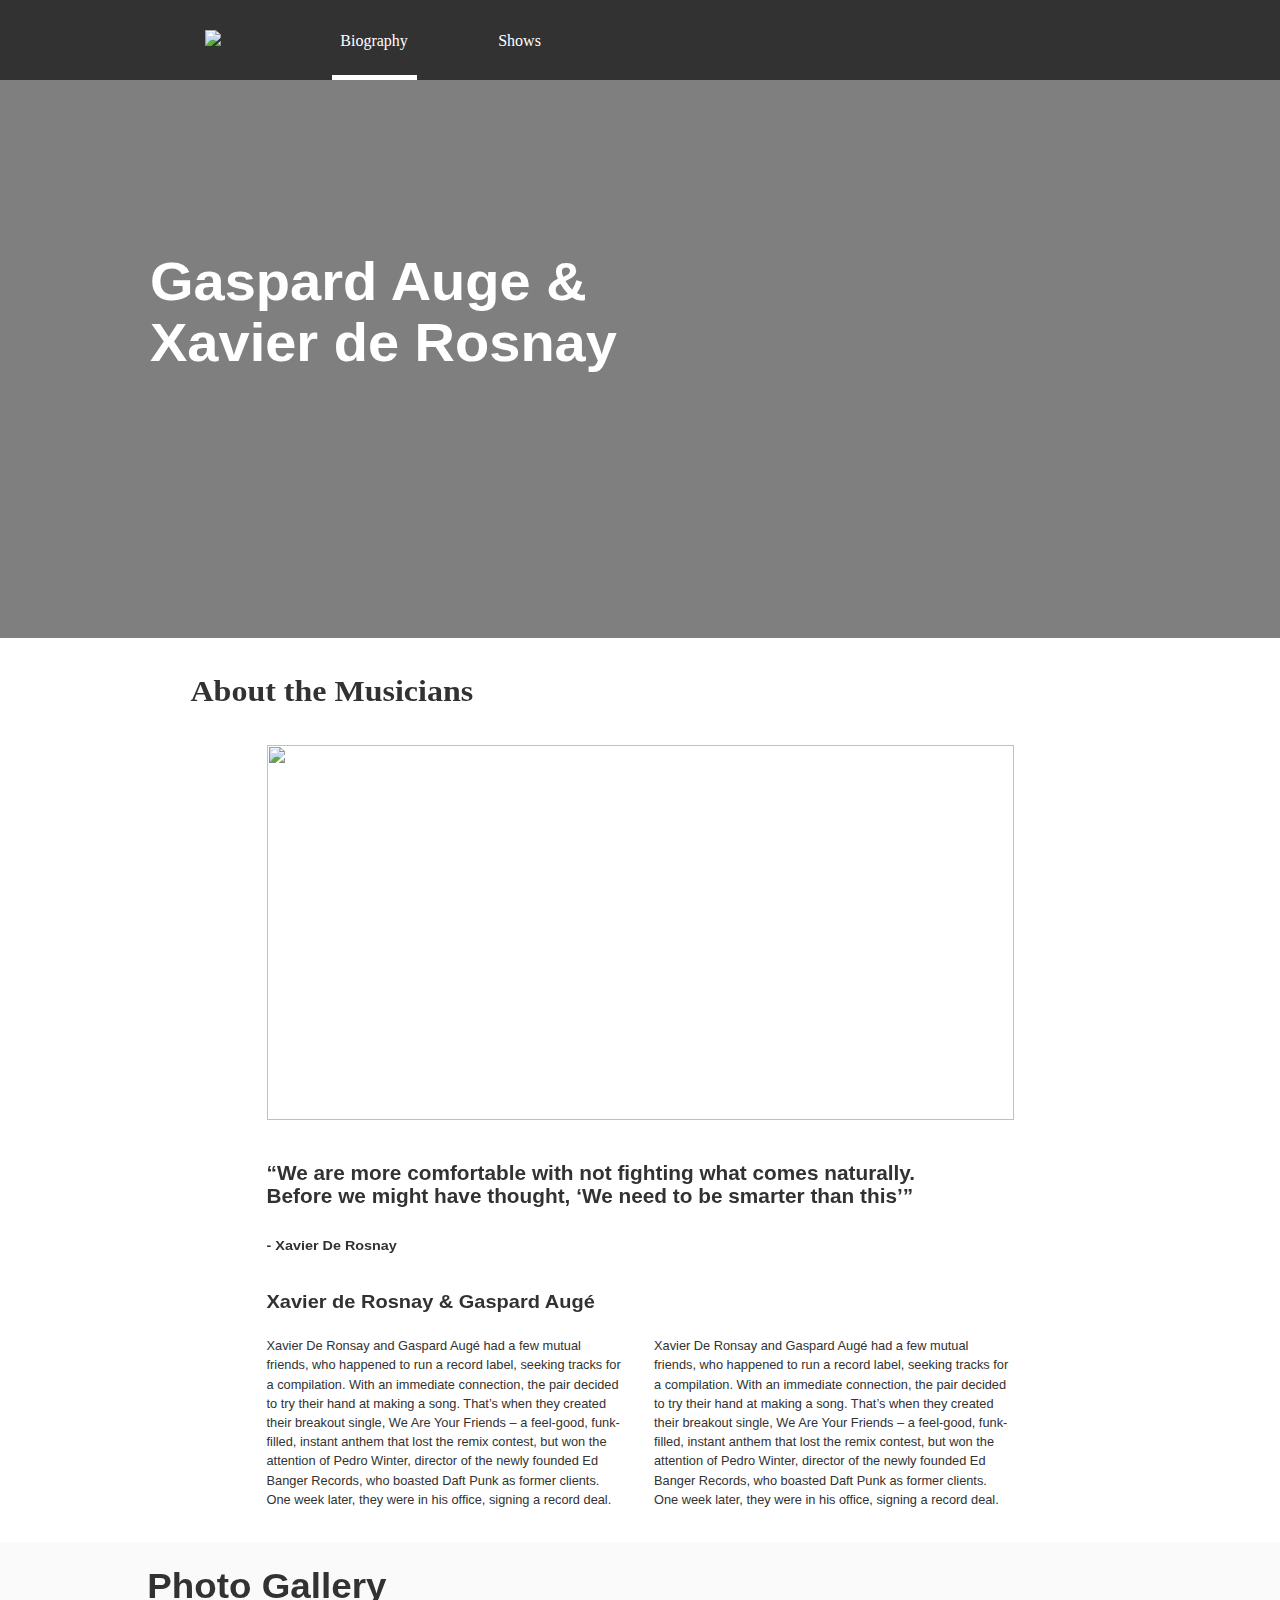
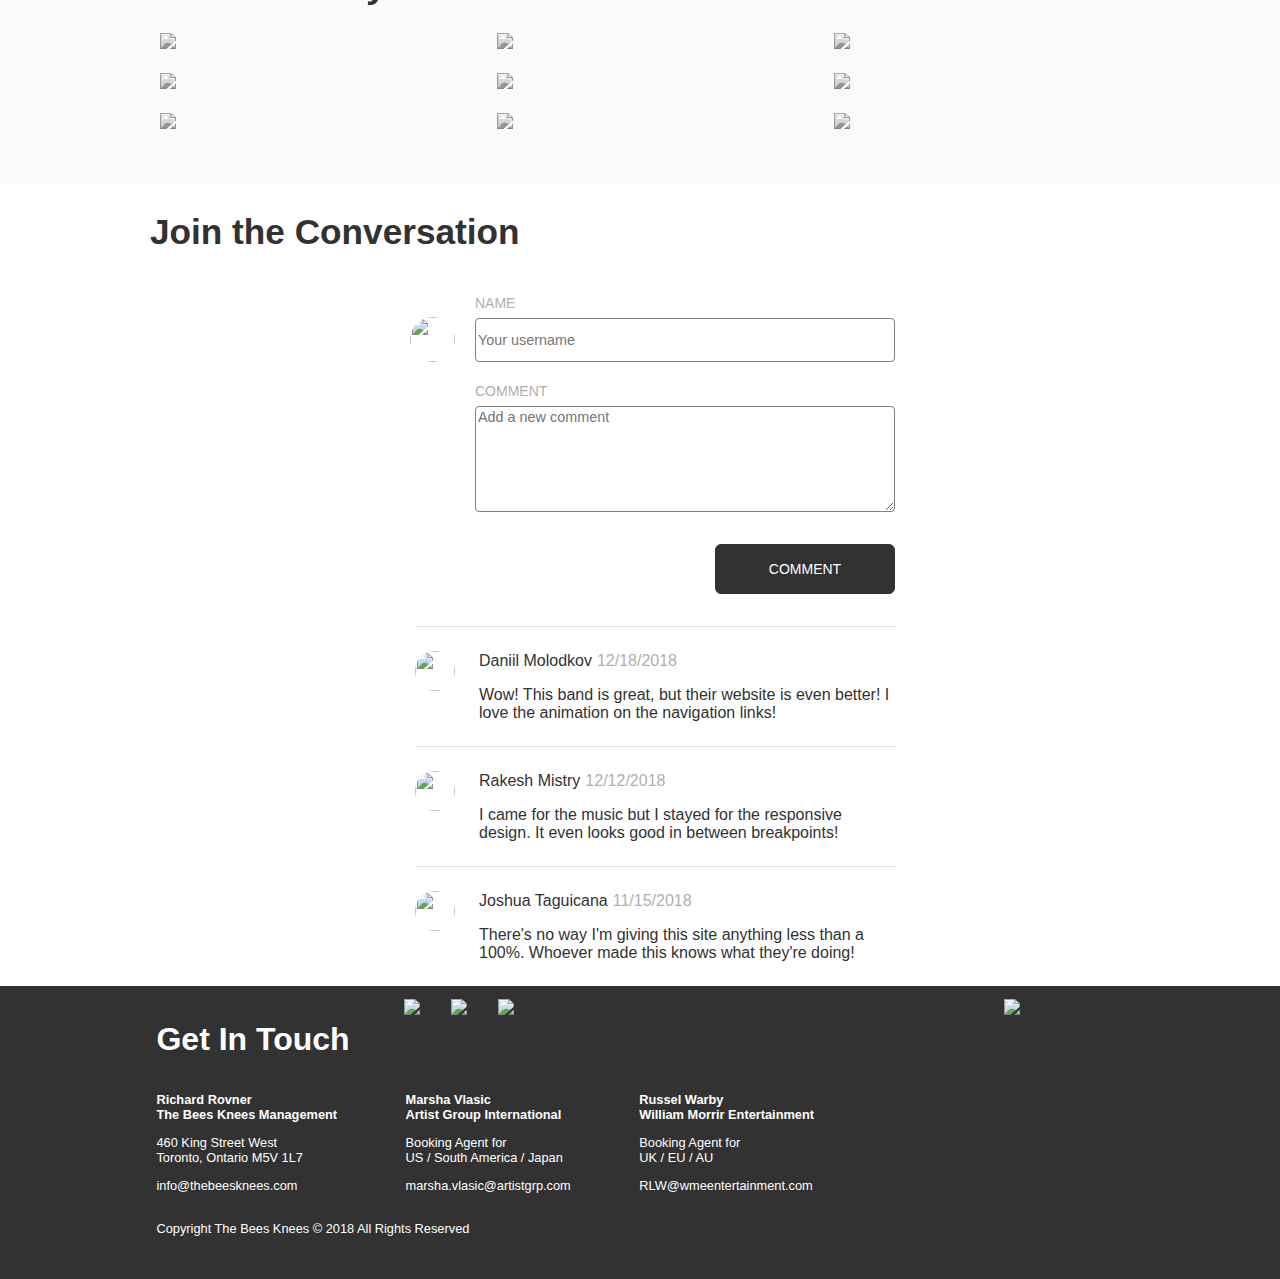
==== sprint-3/index.html @ 8bb8ec4f "axios set up and api key registered" ====
<!DOCTYPE html>
<html lang="en">
<head>
    <meta charset="UTF-8">
    <meta name="viewport" content="width=device-width, initial-scale=1.0">
    <meta http-equiv="X-UA-Compatible" content="ie=edge">
    <link rel="stylesheet" type="text/css" href="./scss/main.css">
    <title>BandSite | Biography</title>
</head>
<body>
    <header class="header">
        <a class="header__logo" href="./index.html"><img src="./assets/logo/logo-bandsite.svg"></a>
        <nav class="header__nav">
            <a class="header__nav--link header__nav--link--active" href="">Biography</a>
            <a class="header__nav--link" href="./pages/shows.html">Shows</a>
        </nav>
    </header>
    <section class="hero">
        <div class="hero__overlay"></div>
        <h2 class="hero__members">Gaspard Auge & <br> Xavier de Rosnay</h2>
    </section>
    <section class="about">
        <div class=about__square>
            <h2 class="about__square--title">About the Musicians</h2>
            <img class="about__square--image" src="assets/images/biopic.jpg">
            <div class="about__square--quote">
                <h3 class="about__square--quote--blurb">“We are more comfortable with not fighting what comes naturally.
                    Before we might have thought, ‘We need to be smarter than this’”</h3>
                <p class="about__square--quote--quoter">- Xavier De Rosnay</p>
            </div>
            <div class="about__square--bio">
                <h3 class="about__square--bio--title">Xavier de Rosnay & Gaspard Augé</h3>
                <div class="about__square--bio--textcontainer">
                    <p class="about__square--bio--textcontainer--text about__square--bio--textcontainer--text--1">Xavier De Ronsay and Gaspard Augé had a few mutual friends,
                        who happened to run a record label, seeking tracks for a
                        compilation. With an immediate connection, the pair decided to
                        try their hand at making a song. That’s when they created their
                        breakout single, We Are Your Friends – a feel-good, funk-filled,
                        instant anthem that lost the remix contest, but won the attention
                        of Pedro Winter, director of the newly founded Ed Banger
                        Records, who boasted Daft Punk as former clients. One week
                        later, they were in his office, signing a record deal.</p>
                    <p class="about__square--bio--textcontainer--text about__square--bio--textcontainer--text--2">Xavier De Ronsay and Gaspard Augé had a few mutual friends,
                        who happened to run a record label, seeking tracks for a
                        compilation. With an immediate connection, the pair decided to
                        try their hand at making a song. That’s when they created their
                        breakout single, We Are Your Friends – a feel-good, funk-filled,
                        instant anthem that lost the remix contest, but won the attention
                        of Pedro Winter, director of the newly founded Ed Banger
                        Records, who boasted Daft Punk as former clients. One week
                        later, they were in his office, signing a record deal.</p>
                </div>
            </div>
        </div>
    </section>
    <section class="gallery">
        <h1 class="gallery__title">Photo Gallery</h1>
        <div class="gallery__imageContainer">
            <img class="gallery__imageContainer--image" src="assets/images/Photo-gallery-1.jpg">
            <img class="gallery__imageContainer--image" src="assets/images/photo-gallery-2.jpg">
            <img class="gallery__imageContainer--image" src="assets/images/photo-gallery-3.jpg">
            <img class="gallery__imageContainer--image" src="assets/images/photo-gallery-4.jpg">
            <img class="gallery__imageContainer--image" src="assets/images/photo-gallery-5.jpg">
            <img class="gallery__imageContainer--image" src="assets/images/photo-gallery-6.jpg">
            <img class="gallery__imageContainer--image" src="assets/images/photo-gallery-7.jpg">
            <img class="gallery__imageContainer--image" src="assets/images/photo-gallery-8.jpg">
            <img class="gallery__imageContainer--image" src="assets/images/photo-gallery-9.jpg">
        </div>
    </section>
    <section class="comments">
        <h2 class="comments__title">Join the Conversation</h2>
        <div class="comments__inputs">
            <form class = "comments__form" id="comments__form">
                <p class= "comments__username--title">Name</p>
                <img class= "comments__picture" src="./assets/images/profile.jpg">
                <input class = "comments__username" type="text" placeholder = "Your username" name="user_name">
                <p class= "comments__text--title">Comment</p>
                <textarea class = "comments__text" placeholder = "Add a new comment" name="user_comment"></textarea>
                <button class = "comments__button" type="submit">Comment</button>
            </form>
        </div>
        <!-- <div class = "comments__outputs">
            <div class="comments__card">
                <img class="comments__outpicture" src="./assets/images/comment1.jpeg">
                <div class="comments__namedate">
                    <p class="comments__outusername">Daniil Molodkov</p>
                    <p class="comments__outdate">12/18/2018</p>
                </div>
                <p class="comments__outtext">Wow! This band is great, but their website is even better! I love the animation on the navigation links!</p>
            </div>
            <div class="comments__card">
                <img class="comments__outpicture" src="./assets/images/comment2.jpeg">
                <div class="comments__namedate">
                    <p class="comments__outusername">Rakesh Mistry</p>
                    <p class="comments__outdate">12/12/2018</p>
                </div>
                <p class="comments__outtext">I came for the music but I stayed for the responsive design. It even looks good in between breakpoints!</p>
            </div>
            <div class="comments__card">
                <img class="comments__outpicture" src="./assets/images/comment3.jpeg">
                <div class="comments__namedate">
                    <p class="comments__outusername">Joshua Taguicana</p>
                    <p class="comments__outdate">11/15/2018</p>
                </div>
                <p class="comments__outtext">There's no way I'm giving this site anything less than a 100%. Whoever made this knows what they're doing!</p>
            </div>
        </div> -->
    </section>
    <footer class="footer">
        <div class="footer__square">
            <div class="footer__square--top">
                <h1 class="footer__square--top--title">Get In Touch</h1>
                <div class="footer__square--top--iconcontainer">
                    <img class="footer__square--top--iconcontainer--icon" src="assets/icons/svg/icon-instagram.svg">
                    <img class="footer__square--top--iconcontainer--icon" src="assets/icons/svg/icon-facebook.svg">
                    <img class="footer__square--top--iconcontainer--icon" src="assets/icons/svg/icon-twitter.svg">
                </div>
                <img class="footer__square--top--logo" src="assets/logo/logo-bandsite.svg">
            </div>
            <div class="footer__square--contacts">
                <div class="footer__square--contacts--card">
                    <p class="footer__square--contacts--card--name">
                        Richard Rovner<br>
                        The Bees Knees Management
                    </p>
                    <p class="footer__square--contacts--card--address"> 
                        460 King Street West<br>
                        Toronto, Ontario M5V 1L7
                    </p>
                    <a class = "deepdive" href="mailto:info@thebeesknees.com">
                        <p class="footer__square--contacts--card--email">
                            info@thebeesknees.com
                        </p>
                    </a>
                </div>
                <div class="footer__square--contacts--card">
                    <p class="footer__square--contacts--card--name">
                        Marsha Vlasic<br>
                        Artist Group International
                    <p class="footer__square--contacts--card--address"> 
                        Booking Agent for<br>
                        US / South America / Japan
                    </p>
                    <a class = "deepdive" href="mailto:marsha.vlasic@artistgrp.com">
                        <p class="footer__square--contacts--card--email">
                        marsha.vlasic@artistgrp.com
                        </p>
                    </a>
                    </p>
                </div>
                <div class="footer__square__contacts__card">
                    <p class="footer__square--contacts--card--name">
                        Russel Warby<br>
                        William Morrir Entertainment
                    </p>
                    <p class="footer__square--contacts--card--address"> 
                        Booking Agent for<br>
                        UK / EU / AU
                    </p>
                    <a class = "deepdive" href="mailto:RLW@wmeentertainment.com">
                        <p class="footer__square--contacts--card--email">
                        RLW@wmeentertainment.com
                        </p>
                    </a>
                </div>
            </div>
            <p class="footer__square--copyright">Copyright The Bees Knees © 2018 All Rights Reserved</p>
        </div>
    </footer>
</body>
<script src="https://unpkg.com/axios/dist/axios.min.js"></script>
<script src="./js/main.js"> </script>
</html>
---- sprint-3/scss/main.css ----
@use 'fonts';
* {
  font-family: Avenir-Regular, sans-serif;
}

body {
  margin: 0;
  padding: 0;
  height: 100%;
  color: #323232;
}

.header {
  background-color: #323232;
  display: -webkit-box;
  display: -ms-flexbox;
  display: flex;
  -webkit-box-orient: vertical;
  -webkit-box-direction: normal;
      -ms-flex-direction: column;
          flex-direction: column;
  -webkit-box-pack: justify;
      -ms-flex-pack: justify;
          justify-content: space-between;
  -webkit-box-align: center;
      -ms-flex-align: center;
          align-items: center;
  width: 100%;
  height: 80px;
  padding: 0;
  margin: 0;
}

@media only screen and (min-width: 768px) {
  .header {
    -webkit-box-orient: horizontal;
    -webkit-box-direction: normal;
        -ms-flex-direction: row;
            flex-direction: row;
    -webkit-box-align: end;
        -ms-flex-align: end;
            align-items: flex-end;
  }
}

.header__logo {
  width: 10rem;
  text-align: center;
  padding-top: 1rem;
}

@media only screen and (min-width: 768px) {
  .header__logo {
    display: inline-block;
    padding-top: 0rem;
    -ms-flex-item-align: center;
        -ms-grid-row-align: center;
        align-self: center;
    margin-left: 24px;
  }
}

@media only screen and (min-width: 1200px) {
  .header__logo {
    margin-left: 150px;
  }
}

.header__nav {
  display: -webkit-box;
  display: -ms-flexbox;
  display: flex;
  width: 100%;
  -ms-flex-pack: distribute;
      justify-content: space-around;
  padding: 0;
  margin: 0;
}

@media only screen and (min-width: 768px) {
  .header__nav {
    display: inline-block;
  }
}

.header__nav--link {
  color: white;
  width: 50%;
  text-decoration: none;
  text-align: center;
  padding-bottom: .7rem;
  margin: 0;
  font-family: Avenir-Light;
}

@media only screen and (min-width: 768px) {
  .header__nav--link {
    width: 85px;
    height: 43px;
    padding-bottom: 0;
    display: inline-block;
    margin-left: 45px;
  }
}

@media only screen and (min-width: 1200px) {
  .header__nav--link {
    margin-left: 56px;
  }
}

.header__nav--link--active {
  border-bottom: white solid 4px;
}

@media only screen and (min-width: 1200px) {
  .header__nav--link--active {
    border-bottom: white solid 5px;
  }
}

@-webkit-keyframes flash {
  0% {
    color: #FAFAFA;
  }
  20% {
    color: #03b2e7;
  }
  40% {
    color: rgba(181, 155, 192, 0.788);
  }
  60% {
    color: #f2ff43;
  }
  80% {
    color: #fa800e;
  }
  100% {
    color: #FAFAFA;
  }
}

@keyframes flash {
  0% {
    color: #FAFAFA;
  }
  20% {
    color: #03b2e7;
  }
  40% {
    color: rgba(181, 155, 192, 0.788);
  }
  60% {
    color: #f2ff43;
  }
  80% {
    color: #fa800e;
  }
  100% {
    color: #FAFAFA;
  }
}

@-webkit-keyframes flash_border {
  0% {
    border-color: #FAFAFA;
  }
  20% {
    border-color: #03b2e7;
  }
  40% {
    border-color: rgba(181, 155, 192, 0.788);
  }
  60% {
    border-color: #f2ff43;
  }
  80% {
    border-color: #fa800e;
  }
  100% {
    border-color: #FAFAFA;
  }
}

@keyframes flash_border {
  0% {
    border-color: #FAFAFA;
  }
  20% {
    border-color: #03b2e7;
  }
  40% {
    border-color: rgba(181, 155, 192, 0.788);
  }
  60% {
    border-color: #f2ff43;
  }
  80% {
    border-color: #fa800e;
  }
  100% {
    border-color: #FAFAFA;
  }
}

.header__nav--link:hover {
  -webkit-animation: flash 4s linear infinite, flash_border 4s linear infinite;
          animation: flash 4s linear infinite, flash_border 4s linear infinite;
}

.hero {
  width: 100%;
  height: 183px;
  margin: 0;
  position: relative;
  background: url("../assets/images/hero.jpg");
  background-position: center;
  background-repeat: no-repeat;
  background-size: cover;
}

@media only screen and (min-width: 768px) {
  .hero {
    height: 400px;
  }
}

@media only screen and (min-width: 1200px) {
  .hero {
    height: 558px;
  }
}

.hero__overlay {
  width: 100%;
  height: 100%;
  position: absolute;
  top: 0;
  z-index: 1;
  background-color: black;
  opacity: 0.5;
}

.hero__members {
  margin: 0;
  position: absolute;
  top: 30%;
  z-index: 1;
  left: 16px;
  color: white;
  -webkit-transform: scale(1, 0.95);
          transform: scale(1, 0.95);
  font-weight: bold;
}

@media only screen and (min-width: 768px) {
  .hero__members {
    width: 70%;
    font-size: 3.5rem;
    left: 24px;
  }
}

@media only screen and (min-width: 1200px) {
  .hero__members {
    top: 30%;
    left: 150px;
  }
}

.about {
  display: -webkit-box;
  display: -ms-flexbox;
  display: flex;
  -webkit-box-orient: vertical;
  -webkit-box-direction: normal;
      -ms-flex-direction: column;
          flex-direction: column;
  -webkit-box-align: center;
      -ms-flex-align: center;
          align-items: center;
}

.about__square {
  width: 92%;
  display: -webkit-box;
  display: -ms-flexbox;
  display: flex;
  -webkit-box-orient: vertical;
  -webkit-box-direction: normal;
      -ms-flex-direction: column;
          flex-direction: column;
  margin-bottom: 20px;
}

@media only screen and (min-width: 768px) {
  .about__square {
    width: 94%;
  }
}

@media only screen and (min-width: 1200px) {
  .about__square {
    width: 747px;
  }
}

.about__square--title {
  margin-top: 1rem;
  -webkit-transform: scale(1, 0.95);
          transform: scale(1, 0.95);
  font-family: "Avenir-Heavy";
}

@media only screen and (min-width: 768px) {
  .about__square--title {
    font-size: 2rem;
    margin-top: 20px;
    margin-bottom: 20px;
  }
}

@media only screen and (min-width: 1200px) {
  .about__square--title {
    margin-left: -76px;
    margin-top: 35px;
    margin-bottom: 35px;
  }
}

.about__square--image {
  width: 100%;
  height: 10rem;
  -o-object-fit: cover;
     object-fit: cover;
}

@media only screen and (min-width: 768px) {
  .about__square--image {
    height: 362px;
  }
}

@media only screen and (min-width: 1200px) {
  .about__square--image {
    height: 375px;
  }
}

.about__square--quote {
  font-size: .9rem;
  width: 95%;
  -webkit-transform: scale(1, 0.95);
          transform: scale(1, 0.95);
  font-weight: bold;
}

@media only screen and (min-width: 768px) {
  .about__square--quote--blurb {
    font-size: 1.3rem;
  }
}

@media only screen and (min-width: 1200px) {
  .about__square--quote--blurb {
    margin-top: 40px;
    margin-bottom: 32px;
  }
}

.about__square--bio--title {
  font-size: 1rem;
  -webkit-transform: scale(1, 0.95);
          transform: scale(1, 0.95);
}

@media only screen and (min-width: 768px) {
  .about__square--bio--title {
    font-size: 1.5rem;
    margin-bottom: 10px;
  }
}

@media only screen and (min-width: 1200px) {
  .about__square--bio--title {
    font-size: 1.25rem;
  }
}

@media only screen and (min-width: 768px) {
  .about__square--bio--textcontainer {
    display: -webkit-box;
    display: -ms-flexbox;
    display: flex;
  }
}

@media only screen and (min-width: 1200px) {
  .about__square--bio--textcontainer {
    -webkit-box-pack: justify;
        -ms-flex-pack: justify;
            justify-content: space-between;
  }
}

.about__square--bio--textcontainer--text {
  font-size: .8rem;
  line-height: 1.5;
  font-weight: lighter;
}

@media only screen and (min-width: 768px) {
  .about__square--bio--textcontainer--text {
    width: 340px;
    font-size: .9rem;
  }
}

@media only screen and (min-width: 1200px) {
  .about__square--bio--textcontainer--text {
    width: 400px;
    font-size: .8rem;
  }
}

@media only screen and (min-width: 768px) {
  .about__square--bio--textcontainer--text--2 {
    margin-left: 28px;
  }
}

.gallery {
  background-color: #FAFAFA;
  display: -webkit-box;
  display: -ms-flexbox;
  display: flex;
  -webkit-box-orient: vertical;
  -webkit-box-direction: normal;
      -ms-flex-direction: column;
          flex-direction: column;
  -webkit-box-pack: space-evenly;
      -ms-flex-pack: space-evenly;
          justify-content: space-evenly;
  -webkit-box-align: center;
      -ms-flex-align: center;
          align-items: center;
  padding-bottom: 30px;
}

.gallery__title {
  -ms-flex-item-align: start;
      align-self: flex-start;
  margin-left: 1rem;
  font-weight: bold;
  -webkit-transform: scale(1, 0.95);
          transform: scale(1, 0.95);
}

@media only screen and (min-width: 768px) {
  .gallery__title {
    font-size: 2.3rem;
    margin-left: 1.5rem;
  }
}

@media only screen and (min-width: 1200px) {
  .gallery__title {
    margin-left: 9.2rem;
  }
}

.gallery__imageContainer {
  width: 90%;
  display: -webkit-box;
  display: -ms-flexbox;
  display: flex;
  -webkit-box-pack: space-evenly;
      -ms-flex-pack: space-evenly;
          justify-content: space-evenly;
  -ms-flex-wrap: wrap;
      flex-wrap: wrap;
  -ms-flex-item-align: center;
      align-self: center;
}

@media only screen and (min-width: 768px) {
  .gallery__imageContainer {
    width: 100%;
  }
}

@media only screen and (min-width: 1200px) {
  .gallery__imageContainer {
    width: 75%;
    -webkit-box-pack: justify;
        -ms-flex-pack: justify;
            justify-content: space-between;
  }
}

.gallery__imageContainer--image {
  width: 288px;
  padding-bottom: 16px;
}

.gallery__imageContainer--image:hover {
  -webkit-filter: none;
          filter: none;
}

@media only screen and (min-width: 768px) {
  .gallery__imageContainer--image {
    width: 224px;
    padding-bottom: 24px;
  }
}

@media only screen and (min-width: 1200px) {
  .gallery__imageContainer--image {
    width: 286px;
    -webkit-filter: grayscale(100%);
            filter: grayscale(100%);
  }
}

.comments {
  width: 100%;
  padding: 0 16px 0 16px;
  margin: 0;
  -webkit-box-sizing: border-box;
          box-sizing: border-box;
  display: -webkit-box;
  display: -ms-flexbox;
  display: flex;
  -webkit-box-orient: vertical;
  -webkit-box-direction: normal;
      -ms-flex-direction: column;
          flex-direction: column;
  -webkit-box-align: end;
      -ms-flex-align: end;
          align-items: flex-end;
}

@media only screen and (min-width: 768px) {
  .comments {
    -webkit-box-align: center;
        -ms-flex-align: center;
            align-items: center;
  }
}

.comments__inputs {
  width: 224px;
}

@media only screen and (min-width: 768px) {
  .comments__inputs {
    width: 420px;
  }
}

@media only screen and (min-width: 1200px) {
  .comments__inputs {
    margin-left: 90px;
  }
}

.comments__form {
  display: -webkit-box;
  display: -ms-flexbox;
  display: flex;
  -webkit-box-orient: vertical;
  -webkit-box-direction: normal;
      -ms-flex-direction: column;
          flex-direction: column;
  width: 100%;
  position: relative;
}

.comments__title {
  -ms-flex-item-align: start;
      align-self: flex-start;
}

@media only screen and (min-width: 768px) {
  .comments__title {
    font-size: 2.2rem;
  }
}

@media only screen and (min-width: 1200px) {
  .comments__title {
    margin-left: 134px;
  }
}

.comments__picture {
  height: 45px;
  width: 45px;
  border-radius: 100%;
  position: absolute;
  left: -65px;
  top: 36px;
}

.comments__username {
  border: 1px solid grey;
  border-radius: 4px;
  height: 40px;
  margin-bottom: 7px;
  font-size: .9rem;
}

.comments__username:active, .comments__username:focus {
  border: 2px solid black;
}

.comments__username--title {
  color: #AFAFAF;
  font-weight: normal;
  font-size: 14px;
  text-transform: uppercase;
  margin-bottom: 7px;
}

.comments__text {
  border: 1px solid grey;
  border-radius: 4px;
  height: 100px;
  font-size: .9rem;
}

.comments__text:active, .comments__text:focus {
  border: 2px solid black;
}

.comments__text--title {
  color: #AFAFAF;
  font-weight: normal;
  font-size: 14px;
  text-transform: uppercase;
  margin-bottom: 7px;
}

.comments__button {
  font-size: 14px;
  font-weight: normal;
  text-transform: uppercase;
  color: white;
  background-color: #323232;
  width: 100%;
  height: 50px;
  margin-top: 32px;
  margin-bottom: 32px;
  border: 1px solid #323232;
  border-radius: 6px;
}

@media only screen and (min-width: 768px) {
  .comments__button {
    width: 180px;
    -ms-flex-item-align: end;
        align-self: flex-end;
  }
}

.comments__outputs {
  -webkit-box-sizing: border-box;
          box-sizing: border-box;
  width: 100%;
}

@media only screen and (min-width: 768px) {
  .comments__outputs {
    width: 420px;
  }
}

@media only screen and (min-width: 1200px) {
  .comments__outputs {
    width: 480px;
    margin-left: 32px;
  }
}

.comments__card {
  width: 100%;
  border-top: 1.5px solid #E1E1E1;
  position: relative;
  padding: 25px 0 24px 63px;
  -webkit-box-sizing: border-box;
          box-sizing: border-box;
}

.comments__outpicture {
  height: 40px;
  width: 40px;
  border-radius: 100%;
  position: absolute;
  top: 24px;
  left: -1px;
}

.comments__namedate {
  display: -webkit-box;
  display: -ms-flexbox;
  display: flex;
  -webkit-box-pack: justify;
      -ms-flex-pack: justify;
          justify-content: space-between;
}

@media only screen and (min-width: 768px) {
  .comments__namedate {
    -webkit-box-pack: start;
        -ms-flex-pack: start;
            justify-content: flex-start;
  }
}

.comments__outusername {
  margin: 0;
}

.comments__outdate {
  font-weight: lighter;
  color: #AFAFAF;
  margin: 0;
}

@media only screen and (min-width: 768px) {
  .comments__outdate {
    margin-left: 5px;
  }
}

.comments__outtext {
  font-weight: lighter;
  margin-bottom: 0;
}

.footer {
  background-color: #323232;
  display: -webkit-box;
  display: -ms-flexbox;
  display: flex;
  -webkit-box-pack: center;
      -ms-flex-pack: center;
          justify-content: center;
  color: white;
  padding-left: 15px;
}

@media only screen and (min-width: 768px) {
  .footer {
    padding-left: 24px;
    padding-right: 24px;
  }
}

.footer__square {
  width: 90%;
  padding-right: 25%;
  padding-bottom: 30px;
  padding-top: 13px;
}

@media only screen and (min-width: 768px) {
  .footer__square {
    padding-right: 0;
    width: 100%;
  }
}

@media only screen and (min-width: 1200px) {
  .footer__square {
    width: 78.5%;
  }
}

@media screen and (max-width: 767px) {
  .footer__square--top {
    margin-bottom: 35px;
  }
}

@media only screen and (min-width: 768px) {
  .footer__square--top {
    display: -webkit-box;
    display: -ms-flexbox;
    display: flex;
    -webkit-box-pack: justify;
        -ms-flex-pack: justify;
            justify-content: space-between;
  }
}

.footer__square--top--logo {
  display: none;
}

@media only screen and (min-width: 768px) {
  .footer__square--top--logo {
    display: initial;
  }
}

@media only screen and (min-width: 1200px) {
  .footer__square--top--logo {
    width: 120px;
  }
}

.footer__square--top--title {
  font-size: 2.3rem;
}

@media only screen and (min-width: 1200px) {
  .footer__square--top--title {
    font-size: 2rem;
  }
}

.footer__square--top--iconcontainer {
  width: 140px;
  display: -webkit-box;
  display: -ms-flexbox;
  display: flex;
  -webkit-box-pack: justify;
      -ms-flex-pack: justify;
          justify-content: space-between;
  margin-left: 10px;
}

@media only screen and (min-width: 768px) {
  .footer__square--top--iconcontainer {
    margin-left: 0;
    margin-right: 20%;
  }
}

@media only screen and (min-width: 1200px) {
  .footer__square--top--iconcontainer {
    width: 110px;
    margin-right: 45%;
  }
}

@media only screen and (min-width: 768px) {
  .footer__square--contacts {
    display: -webkit-box;
    display: -ms-flexbox;
    display: flex;
    -webkit-box-pack: space-evenly;
        -ms-flex-pack: space-evenly;
            justify-content: space-evenly;
  }
}

@media only screen and (min-width: 1200px) {
  .footer__square--contacts {
    -webkit-box-pack: justify;
        -ms-flex-pack: justify;
            justify-content: space-between;
    padding-right: 32%;
  }
}

.footer__square--contacts--card--name {
  font-weight: bold;
}

@media only screen and (min-width: 1200px) {
  .footer__square--contacts--card--name {
    font-size: .8rem;
  }
}

.footer__square--contacts--card--address, .footer__square--contacts--card--email {
  font-size: .8rem;
  font-weight: lighter;
}

.footer__square--copyright {
  width: 90%;
  font-size: .8rem;
  font-weight: lighter;
}

@media only screen and (min-width: 768px) {
  .footer__square--copyright {
    margin-left: 3%;
  }
}

@media only screen and (min-width: 768px) and (min-width: 1200px) {
  .footer__square--copyright {
    margin-left: 0;
  }
}

.deepdive {
  color: white;
  text-decoration: none;
}
/*# sourceMappingURL=main.css.map */
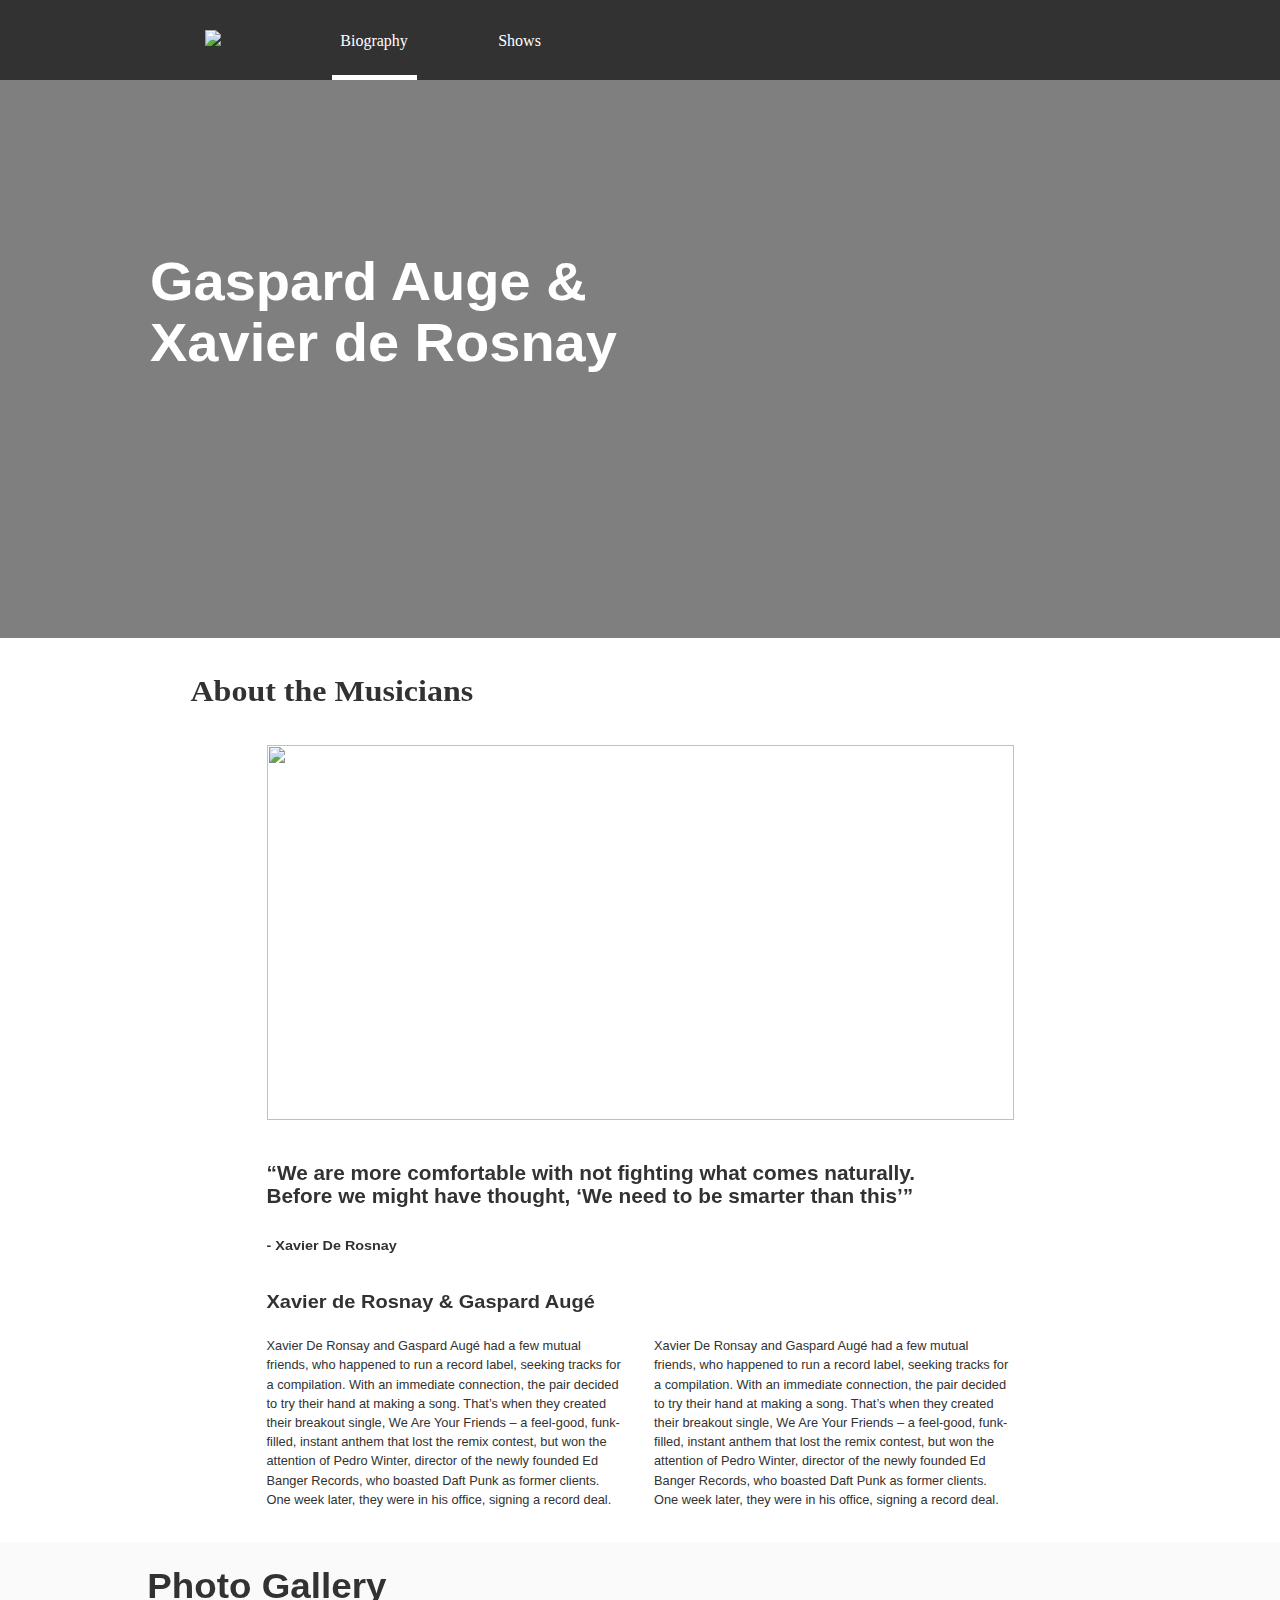
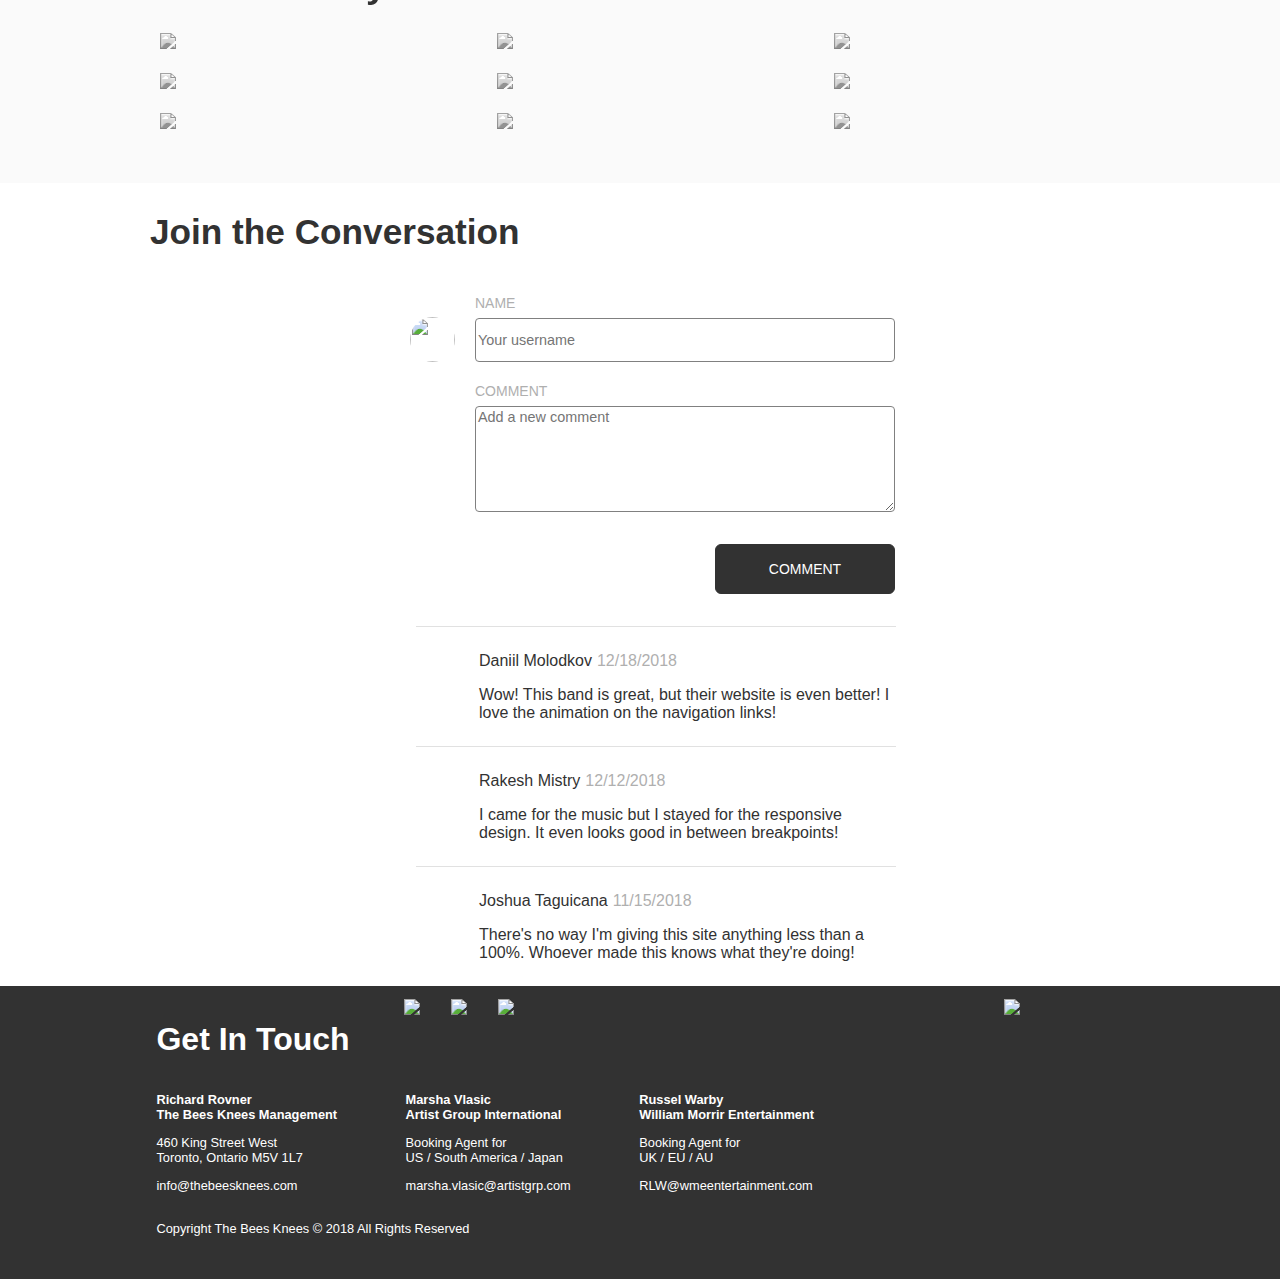
==== commit 6b5cdab1: "Shows section properly getting and appending data from API" ====
--- a/sprint-3/index.html
+++ b/sprint-3/index.html
@@ -79,32 +79,6 @@
                 <button class = "comments__button" type="submit">Comment</button>
             </form>
         </div>
-        <!-- <div class = "comments__outputs">
-            <div class="comments__card">
-                <img class="comments__outpicture" src="./assets/images/comment1.jpeg">
-                <div class="comments__namedate">
-                    <p class="comments__outusername">Daniil Molodkov</p>
-                    <p class="comments__outdate">12/18/2018</p>
-                </div>
-                <p class="comments__outtext">Wow! This band is great, but their website is even better! I love the animation on the navigation links!</p>
-            </div>
-            <div class="comments__card">
-                <img class="comments__outpicture" src="./assets/images/comment2.jpeg">
-                <div class="comments__namedate">
-                    <p class="comments__outusername">Rakesh Mistry</p>
-                    <p class="comments__outdate">12/12/2018</p>
-                </div>
-                <p class="comments__outtext">I came for the music but I stayed for the responsive design. It even looks good in between breakpoints!</p>
-            </div>
-            <div class="comments__card">
-                <img class="comments__outpicture" src="./assets/images/comment3.jpeg">
-                <div class="comments__namedate">
-                    <p class="comments__outusername">Joshua Taguicana</p>
-                    <p class="comments__outdate">11/15/2018</p>
-                </div>
-                <p class="comments__outtext">There's no way I'm giving this site anything less than a 100%. Whoever made this knows what they're doing!</p>
-            </div>
-        </div> -->
     </section>
     <footer class="footer">
         <div class="footer__square">
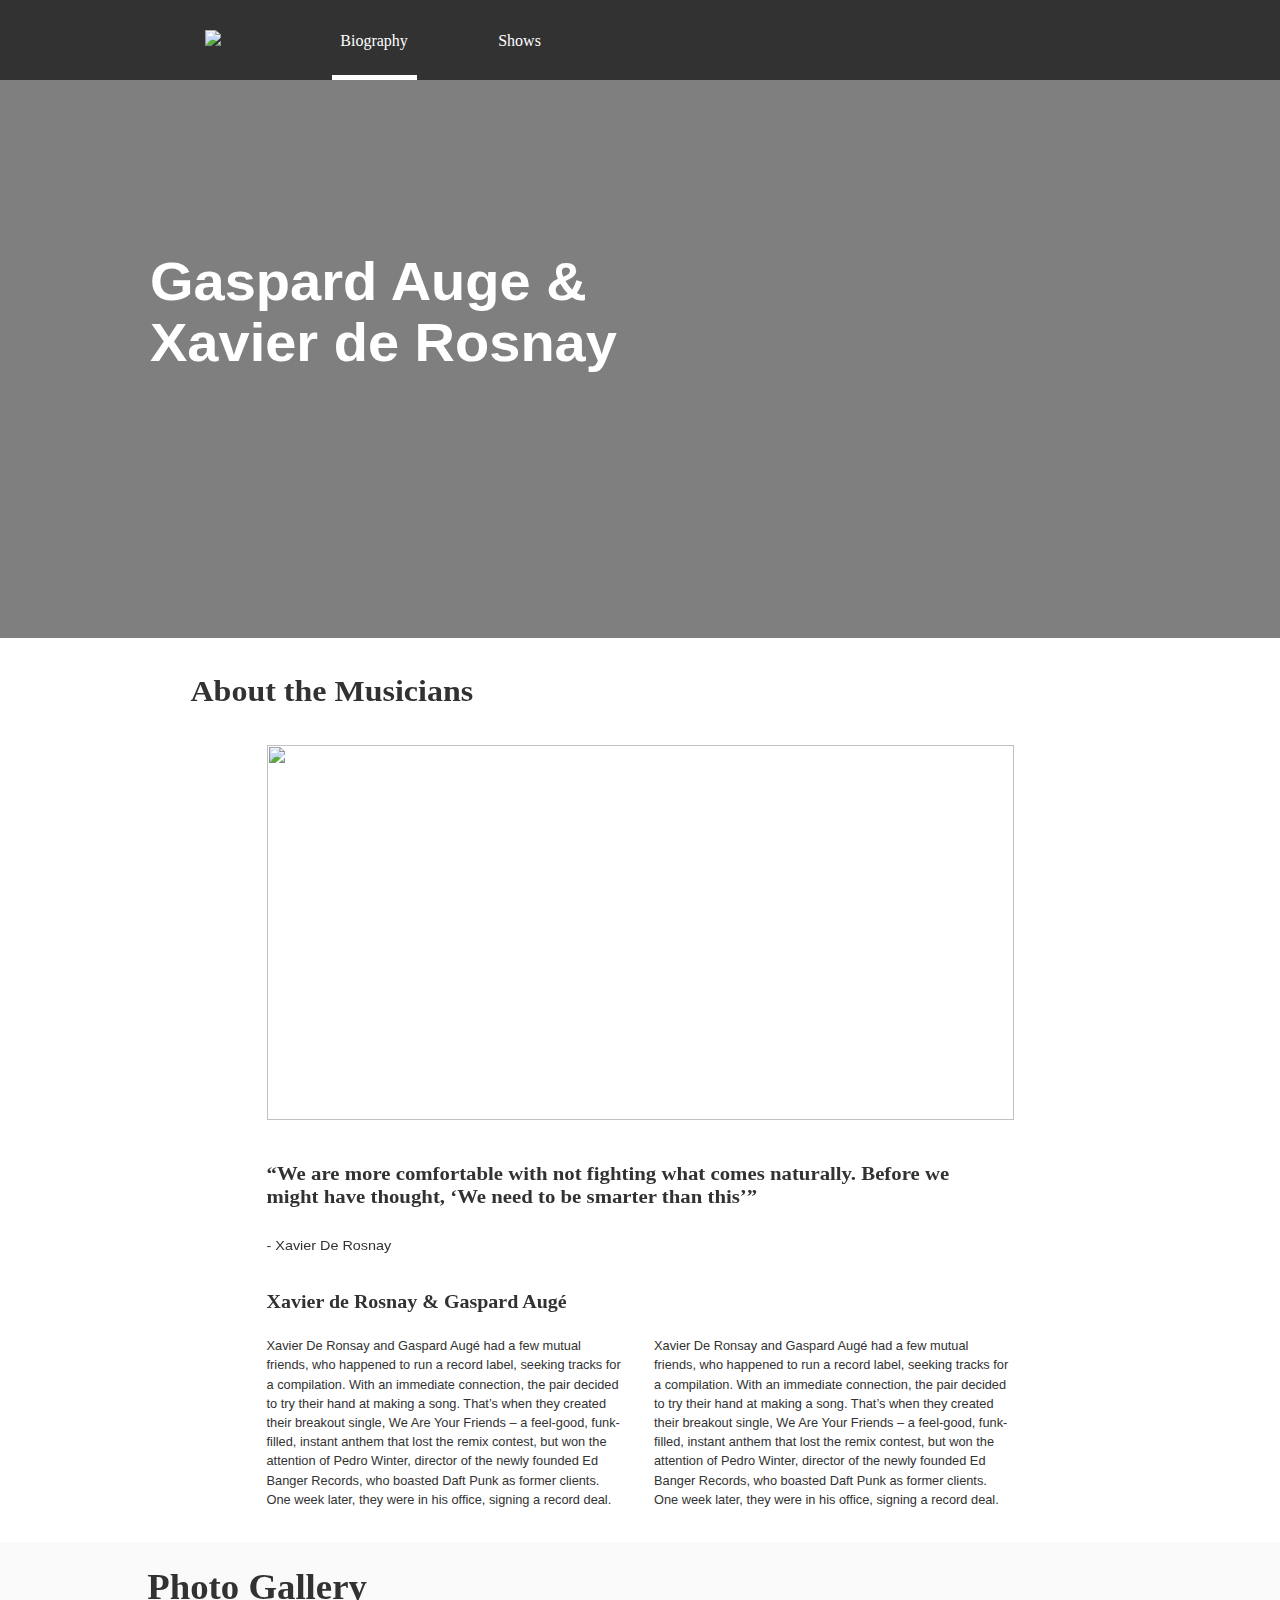
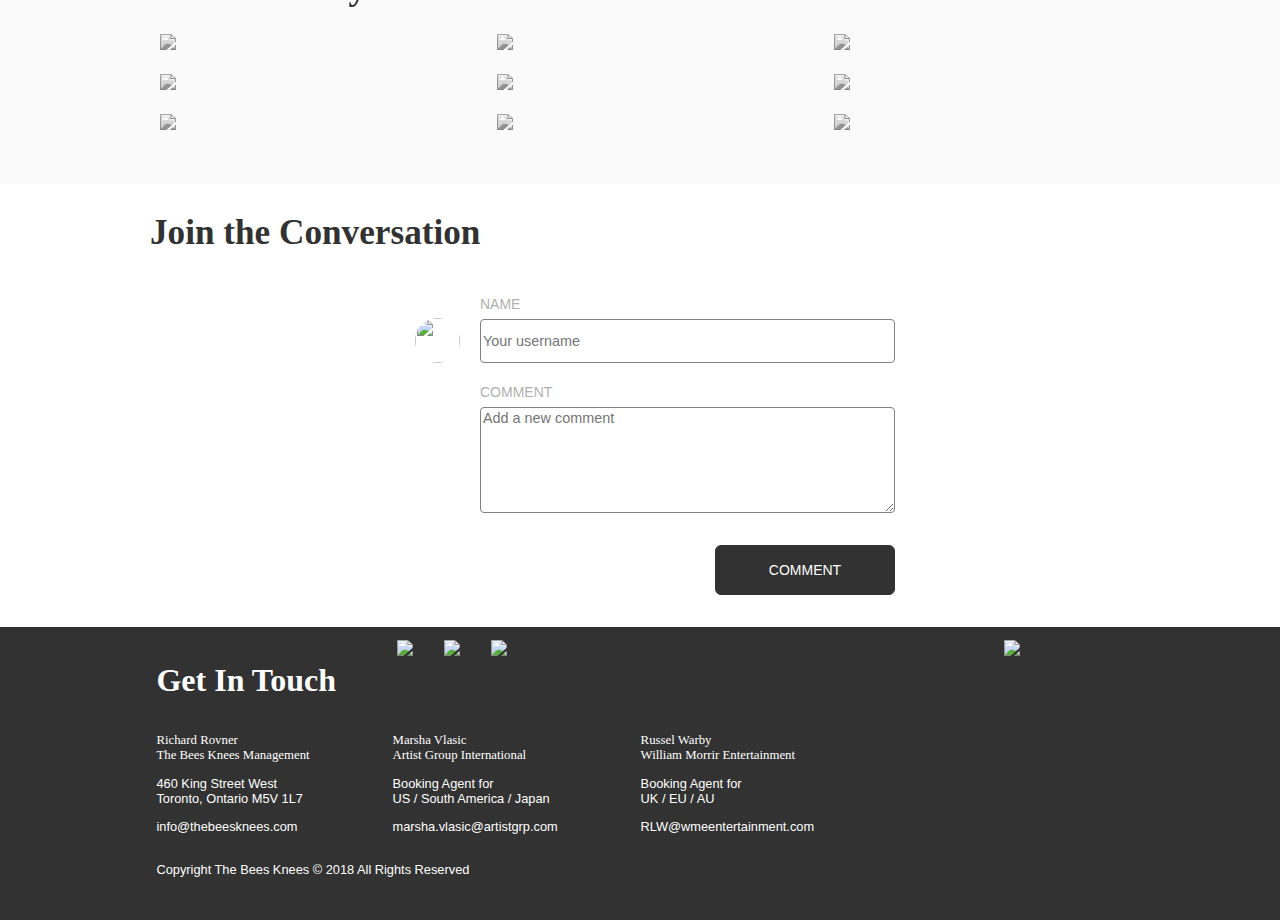
==== commit c667573c: "fixed BEM in index html" ====
--- a/sprint-3/index.html
+++ b/sprint-3/index.html
@@ -11,8 +11,8 @@
     <header class="header">
         <a class="header__logo" href="./index.html"><img src="./assets/logo/logo-bandsite.svg"></a>
         <nav class="header__nav">
-            <a class="header__nav--link header__nav--link--active" href="">Biography</a>
-            <a class="header__nav--link" href="./pages/shows.html">Shows</a>
+            <a class="header__link header__link--active" href="">Biography</a>
+            <a class="header__link" href="./pages/shows.html">Shows</a>
         </nav>
     </header>
     <section class="hero">
@@ -21,17 +21,17 @@
     </section>
     <section class="about">
         <div class=about__square>
-            <h2 class="about__square--title">About the Musicians</h2>
-            <img class="about__square--image" src="assets/images/biopic.jpg">
-            <div class="about__square--quote">
-                <h3 class="about__square--quote--blurb">“We are more comfortable with not fighting what comes naturally.
+            <h2 class="about__title">About the Musicians</h2>
+            <img class="about__image" src="assets/images/biopic.jpg">
+            <div class="about__quote">
+                <h3 class="about__blurb">“We are more comfortable with not fighting what comes naturally.
                     Before we might have thought, ‘We need to be smarter than this’”</h3>
-                <p class="about__square--quote--quoter">- Xavier De Rosnay</p>
+                <p class="about__quoter">- Xavier De Rosnay</p>
             </div>
-            <div class="about__square--bio">
-                <h3 class="about__square--bio--title">Xavier de Rosnay & Gaspard Augé</h3>
-                <div class="about__square--bio--textcontainer">
-                    <p class="about__square--bio--textcontainer--text about__square--bio--textcontainer--text--1">Xavier De Ronsay and Gaspard Augé had a few mutual friends,
+            <div class="about__bio">
+                <h3 class="about__names">Xavier de Rosnay & Gaspard Augé</h3>
+                <div class="about__textcontainer">
+                    <p class="about__text about__text--paragraph1">Xavier De Ronsay and Gaspard Augé had a few mutual friends,
                         who happened to run a record label, seeking tracks for a
                         compilation. With an immediate connection, the pair decided to
                         try their hand at making a song. That’s when they created their
@@ -40,7 +40,7 @@
                         of Pedro Winter, director of the newly founded Ed Banger
                         Records, who boasted Daft Punk as former clients. One week
                         later, they were in his office, signing a record deal.</p>
-                    <p class="about__square--bio--textcontainer--text about__square--bio--textcontainer--text--2">Xavier De Ronsay and Gaspard Augé had a few mutual friends,
+                    <p class="about__text about__text--paragraph2">Xavier De Ronsay and Gaspard Augé had a few mutual friends,
                         who happened to run a record label, seeking tracks for a
                         compilation. With an immediate connection, the pair decided to
                         try their hand at making a song. That’s when they created their
@@ -56,25 +56,25 @@
     <section class="gallery">
         <h1 class="gallery__title">Photo Gallery</h1>
         <div class="gallery__imageContainer">
-            <img class="gallery__imageContainer--image" src="assets/images/Photo-gallery-1.jpg">
-            <img class="gallery__imageContainer--image" src="assets/images/photo-gallery-2.jpg">
-            <img class="gallery__imageContainer--image" src="assets/images/photo-gallery-3.jpg">
-            <img class="gallery__imageContainer--image" src="assets/images/photo-gallery-4.jpg">
-            <img class="gallery__imageContainer--image" src="assets/images/photo-gallery-5.jpg">
-            <img class="gallery__imageContainer--image" src="assets/images/photo-gallery-6.jpg">
-            <img class="gallery__imageContainer--image" src="assets/images/photo-gallery-7.jpg">
-            <img class="gallery__imageContainer--image" src="assets/images/photo-gallery-8.jpg">
-            <img class="gallery__imageContainer--image" src="assets/images/photo-gallery-9.jpg">
+            <img class="gallery__image" src="assets/images/Photo-gallery-1.jpg">
+            <img class="gallery__image" src="assets/images/photo-gallery-2.jpg">
+            <img class="gallery__image" src="assets/images/photo-gallery-3.jpg">
+            <img class="gallery__image" src="assets/images/photo-gallery-4.jpg">
+            <img class="gallery__image" src="assets/images/photo-gallery-5.jpg">
+            <img class="gallery__image" src="assets/images/photo-gallery-6.jpg">
+            <img class="gallery__image" src="assets/images/photo-gallery-7.jpg">
+            <img class="gallery__image" src="assets/images/photo-gallery-8.jpg">
+            <img class="gallery__image" src="assets/images/photo-gallery-9.jpg">
         </div>
     </section>
     <section class="comments">
         <h2 class="comments__title">Join the Conversation</h2>
         <div class="comments__inputs">
             <form class = "comments__form" id="comments__form">
-                <p class= "comments__username--title">Name</p>
+                <p class= "comments__label">Name</p>
                 <img class= "comments__picture" src="./assets/images/profile.jpg">
                 <input class = "comments__username" type="text" placeholder = "Your username" name="user_name">
-                <p class= "comments__text--title">Comment</p>
+                <p class= "comments__label">Comment</p>
                 <textarea class = "comments__text" placeholder = "Add a new comment" name="user_comment"></textarea>
                 <button class = "comments__button" type="submit">Comment</button>
             </form>
@@ -82,63 +82,63 @@
     </section>
     <footer class="footer">
         <div class="footer__square">
-            <div class="footer__square--top">
-                <h1 class="footer__square--top--title">Get In Touch</h1>
-                <div class="footer__square--top--iconcontainer">
-                    <img class="footer__square--top--iconcontainer--icon" src="assets/icons/svg/icon-instagram.svg">
-                    <img class="footer__square--top--iconcontainer--icon" src="assets/icons/svg/icon-facebook.svg">
-                    <img class="footer__square--top--iconcontainer--icon" src="assets/icons/svg/icon-twitter.svg">
+            <div class="footer__top">
+                <h1 class="footer__title">Get In Touch</h1>
+                <div class="footer__iconcontainer">
+                    <img class="footer__icon" src="assets/icons/svg/icon-instagram.svg">
+                    <img class="footer__icon" src="assets/icons/svg/icon-facebook.svg">
+                    <img class="footer__icon" src="assets/icons/svg/icon-twitter.svg">
                 </div>
-                <img class="footer__square--top--logo" src="assets/logo/logo-bandsite.svg">
+                <img class="footer__logo" src="assets/logo/logo-bandsite.svg">
             </div>
-            <div class="footer__square--contacts">
-                <div class="footer__square--contacts--card">
-                    <p class="footer__square--contacts--card--name">
+            <div class="footer__contacts">
+                <div class="footer__card">
+                    <p class="footer__name">
                         Richard Rovner<br>
                         The Bees Knees Management
                     </p>
-                    <p class="footer__square--contacts--card--address"> 
+                    <p class="footer__address"> 
                         460 King Street West<br>
                         Toronto, Ontario M5V 1L7
                     </p>
-                    <a class = "deepdive" href="mailto:info@thebeesknees.com">
-                        <p class="footer__square--contacts--card--email">
+                    <a class = "footer__mailto" href="mailto:info@thebeesknees.com">
+                        <p class="footer__email">
                             info@thebeesknees.com
                         </p>
                     </a>
                 </div>
-                <div class="footer__square--contacts--card">
-                    <p class="footer__square--contacts--card--name">
+                <div class="footer__card">
+                    <p class="footer__name">
                         Marsha Vlasic<br>
                         Artist Group International
-                    <p class="footer__square--contacts--card--address"> 
+                    <p class="footer__address"> 
                         Booking Agent for<br>
                         US / South America / Japan
                     </p>
-                    <a class = "deepdive" href="mailto:marsha.vlasic@artistgrp.com">
-                        <p class="footer__square--contacts--card--email">
+                    <a class = "footer__mailto" href="mailto:marsha.vlasic@artistgrp.com">
+                        <p class="footer__email">
                         marsha.vlasic@artistgrp.com
                         </p>
                     </a>
                     </p>
                 </div>
-                <div class="footer__square__contacts__card">
-                    <p class="footer__square--contacts--card--name">
+                <div class="footer__card">
+                    <p class="footer__name">
                         Russel Warby<br>
                         William Morrir Entertainment
                     </p>
-                    <p class="footer__square--contacts--card--address"> 
+                    <p class="footer__address"> 
                         Booking Agent for<br>
                         UK / EU / AU
                     </p>
-                    <a class = "deepdive" href="mailto:RLW@wmeentertainment.com">
-                        <p class="footer__square--contacts--card--email">
-                        RLW@wmeentertainment.com
+                    <a class = "footer__mailto" href="mailto:RLW@wmeentertainment.com">
+                        <p class="footer__email">
+                            RLW@wmeentertainment.com
                         </p>
                     </a>
                 </div>
             </div>
-            <p class="footer__square--copyright">Copyright The Bees Knees © 2018 All Rights Reserved</p>
+            <p class="footer__copyright">Copyright The Bees Knees © 2018 All Rights Reserved</p>
         </div>
     </footer>
 </body>
--- a/sprint-3/scss/main.css
+++ b/sprint-3/scss/main.css
@@ -1,4 +1,23 @@
-@use 'fonts';
+@font-face {
+  font-family: "Avenir-Regular";
+  src: url("../assets/_globalfont/Regular.ttf");
+}
+
+@font-face {
+  font-family: "Avenir-Bold";
+  src: url("../assets/_globalfont/Bold.ttf");
+}
+
+@font-face {
+  font-family: "Avenir-Light";
+  src: url("../assets/_globalfont/Light.ttf");
+}
+
+@font-face {
+  font-family: "Avenir-Heavy";
+  src: url("../assets/_globalfont/Heavy.ttf");
+}
+
 * {
   font-family: Avenir-Regular, sans-serif;
 }
@@ -83,7 +102,7 @@
   }
 }
 
-.header__nav--link {
+.header__link {
   color: white;
   width: 50%;
   text-decoration: none;
@@ -94,7 +113,7 @@
 }
 
 @media only screen and (min-width: 768px) {
-  .header__nav--link {
+  .header__link {
     width: 85px;
     height: 43px;
     padding-bottom: 0;
@@ -104,17 +123,17 @@
 }
 
 @media only screen and (min-width: 1200px) {
-  .header__nav--link {
+  .header__link {
     margin-left: 56px;
   }
 }
 
-.header__nav--link--active {
+.header__link--active {
   border-bottom: white solid 4px;
 }
 
 @media only screen and (min-width: 1200px) {
-  .header__nav--link--active {
+  .header__link--active {
     border-bottom: white solid 5px;
   }
 }
@@ -203,7 +222,7 @@
   }
 }
 
-.header__nav--link:hover {
+.header__link:hover {
   -webkit-animation: flash 4s linear infinite, flash_border 4s linear infinite;
           animation: flash 4s linear infinite, flash_border 4s linear infinite;
 }
@@ -305,15 +324,15 @@
   }
 }
 
-.about__square--title {
+.about__title {
   margin-top: 1rem;
   -webkit-transform: scale(1, 0.95);
           transform: scale(1, 0.95);
-  font-family: "Avenir-Heavy";
-}
-
-@media only screen and (min-width: 768px) {
-  .about__square--title {
+  font-family: "Avenir-Bold";
+}
+
+@media only screen and (min-width: 768px) {
+  .about__title {
     font-size: 2rem;
     margin-top: 20px;
     margin-bottom: 20px;
@@ -321,14 +340,14 @@
 }
 
 @media only screen and (min-width: 1200px) {
-  .about__square--title {
+  .about__title {
     margin-left: -76px;
     margin-top: 35px;
     margin-bottom: 35px;
   }
 }
 
-.about__square--image {
+.about__image {
   width: 100%;
   height: 10rem;
   -o-object-fit: cover;
@@ -336,59 +355,60 @@
 }
 
 @media only screen and (min-width: 768px) {
-  .about__square--image {
+  .about__image {
     height: 362px;
   }
 }
 
 @media only screen and (min-width: 1200px) {
-  .about__square--image {
+  .about__image {
     height: 375px;
   }
 }
 
-.about__square--quote {
+.about__quote {
   font-size: .9rem;
   width: 95%;
   -webkit-transform: scale(1, 0.95);
           transform: scale(1, 0.95);
-  font-weight: bold;
-}
-
-@media only screen and (min-width: 768px) {
-  .about__square--quote--blurb {
+}
+
+@media only screen and (min-width: 768px) {
+  .about__blurb {
+    font-family: 'Avenir-Bold';
     font-size: 1.3rem;
   }
 }
 
 @media only screen and (min-width: 1200px) {
-  .about__square--quote--blurb {
+  .about__blurb {
     margin-top: 40px;
     margin-bottom: 32px;
   }
 }
 
-.about__square--bio--title {
+.about__names {
   font-size: 1rem;
+  font-family: "Avenir-Bold";
   -webkit-transform: scale(1, 0.95);
           transform: scale(1, 0.95);
 }
 
 @media only screen and (min-width: 768px) {
-  .about__square--bio--title {
+  .about__names {
     font-size: 1.5rem;
     margin-bottom: 10px;
   }
 }
 
 @media only screen and (min-width: 1200px) {
-  .about__square--bio--title {
+  .about__names {
     font-size: 1.25rem;
   }
 }
 
 @media only screen and (min-width: 768px) {
-  .about__square--bio--textcontainer {
+  .about__textcontainer {
     display: -webkit-box;
     display: -ms-flexbox;
     display: flex;
@@ -396,35 +416,35 @@
 }
 
 @media only screen and (min-width: 1200px) {
-  .about__square--bio--textcontainer {
+  .about__textcontainer {
     -webkit-box-pack: justify;
         -ms-flex-pack: justify;
             justify-content: space-between;
   }
 }
 
-.about__square--bio--textcontainer--text {
+.about__text {
   font-size: .8rem;
   line-height: 1.5;
   font-weight: lighter;
 }
 
 @media only screen and (min-width: 768px) {
-  .about__square--bio--textcontainer--text {
+  .about__text {
     width: 340px;
     font-size: .9rem;
   }
 }
 
 @media only screen and (min-width: 1200px) {
-  .about__square--bio--textcontainer--text {
+  .about__text {
     width: 400px;
     font-size: .8rem;
   }
 }
 
 @media only screen and (min-width: 768px) {
-  .about__square--bio--textcontainer--text--2 {
+  .about__text--paragraph2 {
     margin-left: 28px;
   }
 }
@@ -451,7 +471,7 @@
   -ms-flex-item-align: start;
       align-self: flex-start;
   margin-left: 1rem;
-  font-weight: bold;
+  font-family: "Avenir-Bold";
   -webkit-transform: scale(1, 0.95);
           transform: scale(1, 0.95);
 }
@@ -498,25 +518,25 @@
   }
 }
 
-.gallery__imageContainer--image {
+.gallery__image {
   width: 288px;
   padding-bottom: 16px;
 }
 
-.gallery__imageContainer--image:hover {
+.gallery__image:hover {
   -webkit-filter: none;
           filter: none;
 }
 
 @media only screen and (min-width: 768px) {
-  .gallery__imageContainer--image {
+  .gallery__image {
     width: 224px;
     padding-bottom: 24px;
   }
 }
 
 @media only screen and (min-width: 1200px) {
-  .gallery__imageContainer--image {
+  .gallery__image {
     width: 286px;
     -webkit-filter: grayscale(100%);
             filter: grayscale(100%);
@@ -536,9 +556,9 @@
   -webkit-box-direction: normal;
       -ms-flex-direction: column;
           flex-direction: column;
-  -webkit-box-align: end;
-      -ms-flex-align: end;
-          align-items: flex-end;
+  -webkit-box-align: center;
+      -ms-flex-align: center;
+          align-items: center;
 }
 
 @media only screen and (min-width: 768px) {
@@ -550,18 +570,20 @@
 }
 
 .comments__inputs {
-  width: 224px;
+  width: 77.5%;
+  margin-left: 65px;
 }
 
 @media only screen and (min-width: 768px) {
   .comments__inputs {
-    width: 420px;
+    width: 360px;
   }
 }
 
 @media only screen and (min-width: 1200px) {
   .comments__inputs {
-    margin-left: 90px;
+    width: 415px;
+    margin-left: 95px;
   }
 }
 
@@ -580,6 +602,7 @@
 .comments__title {
   -ms-flex-item-align: start;
       align-self: flex-start;
+  font-family: "Avenir-Bold";
 }
 
 @media only screen and (min-width: 768px) {
@@ -615,14 +638,6 @@
   border: 2px solid black;
 }
 
-.comments__username--title {
-  color: #AFAFAF;
-  font-weight: normal;
-  font-size: 14px;
-  text-transform: uppercase;
-  margin-bottom: 7px;
-}
-
 .comments__text {
   border: 1px solid grey;
   border-radius: 4px;
@@ -634,7 +649,7 @@
   border: 2px solid black;
 }
 
-.comments__text--title {
+.comments__label {
   color: #AFAFAF;
   font-weight: normal;
   font-size: 14px;
@@ -699,6 +714,7 @@
   position: absolute;
   top: 24px;
   left: -1px;
+  background-color: grey;
 }
 
 .comments__namedate {
@@ -779,13 +795,13 @@
 }
 
 @media screen and (max-width: 767px) {
-  .footer__square--top {
+  .footer__top {
     margin-bottom: 35px;
   }
 }
 
 @media only screen and (min-width: 768px) {
-  .footer__square--top {
+  .footer__top {
     display: -webkit-box;
     display: -ms-flexbox;
     display: flex;
@@ -795,33 +811,18 @@
   }
 }
 
-.footer__square--top--logo {
-  display: none;
-}
-
-@media only screen and (min-width: 768px) {
-  .footer__square--top--logo {
-    display: initial;
-  }
-}
-
-@media only screen and (min-width: 1200px) {
-  .footer__square--top--logo {
-    width: 120px;
-  }
-}
-
-.footer__square--top--title {
+.footer__title {
   font-size: 2.3rem;
-}
-
-@media only screen and (min-width: 1200px) {
-  .footer__square--top--title {
+  font-family: "Avenir-Bold";
+}
+
+@media only screen and (min-width: 1200px) {
+  .footer__title {
     font-size: 2rem;
   }
 }
 
-.footer__square--top--iconcontainer {
+.footer__iconcontainer {
   width: 140px;
   display: -webkit-box;
   display: -ms-flexbox;
@@ -833,21 +834,37 @@
 }
 
 @media only screen and (min-width: 768px) {
-  .footer__square--top--iconcontainer {
+  .footer__iconcontainer {
     margin-left: 0;
     margin-right: 20%;
   }
 }
 
 @media only screen and (min-width: 1200px) {
-  .footer__square--top--iconcontainer {
+  .footer__iconcontainer {
     width: 110px;
     margin-right: 45%;
   }
 }
 
-@media only screen and (min-width: 768px) {
-  .footer__square--contacts {
+.footer__logo {
+  display: none;
+}
+
+@media only screen and (min-width: 768px) {
+  .footer__logo {
+    display: initial;
+  }
+}
+
+@media only screen and (min-width: 1200px) {
+  .footer__logo {
+    width: 120px;
+  }
+}
+
+@media only screen and (min-width: 768px) {
+  .footer__contacts {
     display: -webkit-box;
     display: -ms-flexbox;
     display: flex;
@@ -858,7 +875,7 @@
 }
 
 @media only screen and (min-width: 1200px) {
-  .footer__square--contacts {
+  .footer__contacts {
     -webkit-box-pack: justify;
         -ms-flex-pack: justify;
             justify-content: space-between;
@@ -866,41 +883,41 @@
   }
 }
 
-.footer__square--contacts--card--name {
-  font-weight: bold;
-}
-
-@media only screen and (min-width: 1200px) {
-  .footer__square--contacts--card--name {
-    font-size: .8rem;
-  }
-}
-
-.footer__square--contacts--card--address, .footer__square--contacts--card--email {
+.footer__address, .footer__email {
   font-size: .8rem;
   font-weight: lighter;
 }
 
-.footer__square--copyright {
+.footer__name {
+  font-family: "Avenir-Bold";
+}
+
+@media only screen and (min-width: 1200px) {
+  .footer__name {
+    font-size: .8rem;
+  }
+}
+
+.footer__mailto {
+  color: white;
+  text-decoration: none;
+}
+
+.footer__copyright {
   width: 90%;
   font-size: .8rem;
   font-weight: lighter;
 }
 
 @media only screen and (min-width: 768px) {
-  .footer__square--copyright {
-    margin-left: 3%;
-  }
-}
-
-@media only screen and (min-width: 768px) and (min-width: 1200px) {
-  .footer__square--copyright {
+  .footer__copyright {
+    margin-left: 2.5%;
+  }
+}
+
+@media only screen and (min-width: 1200px) {
+  .footer__copyright {
     margin-left: 0;
   }
 }
-
-.deepdive {
-  color: white;
-  text-decoration: none;
-}
 /*# sourceMappingURL=main.css.map */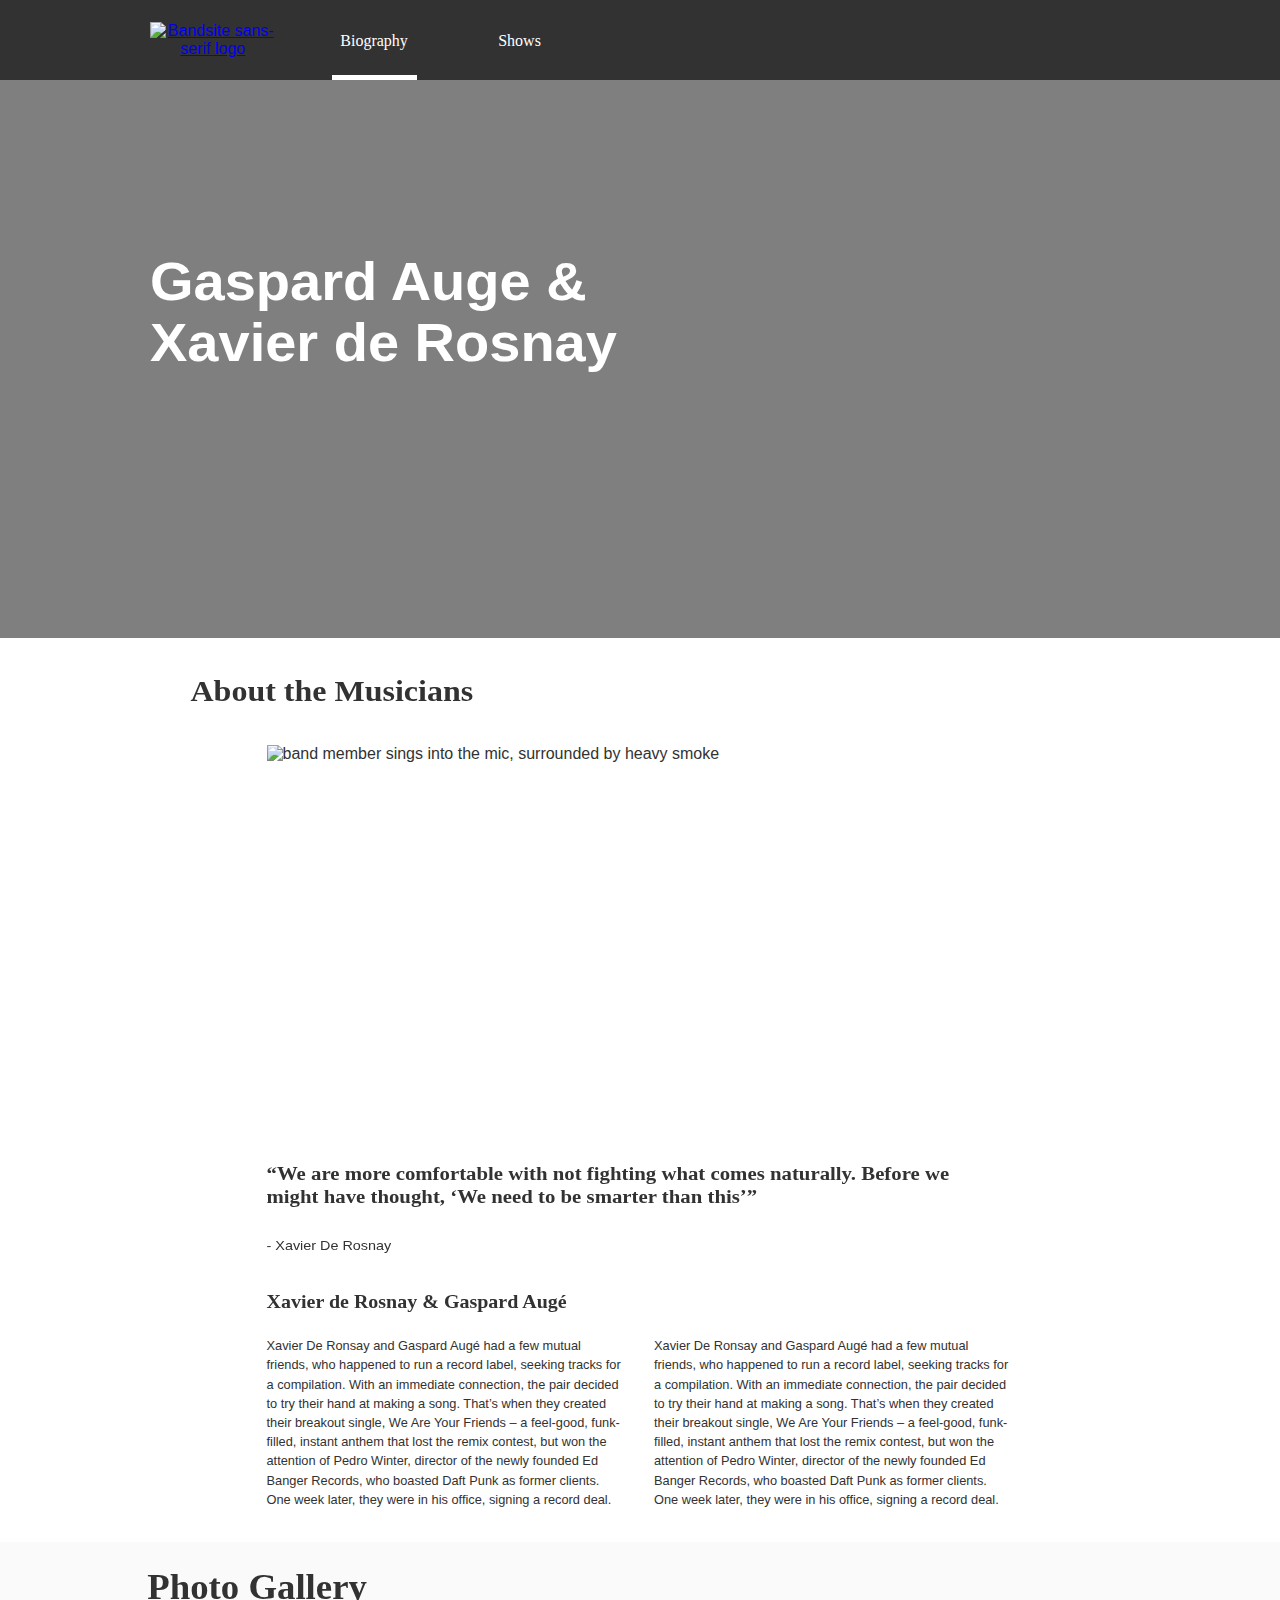
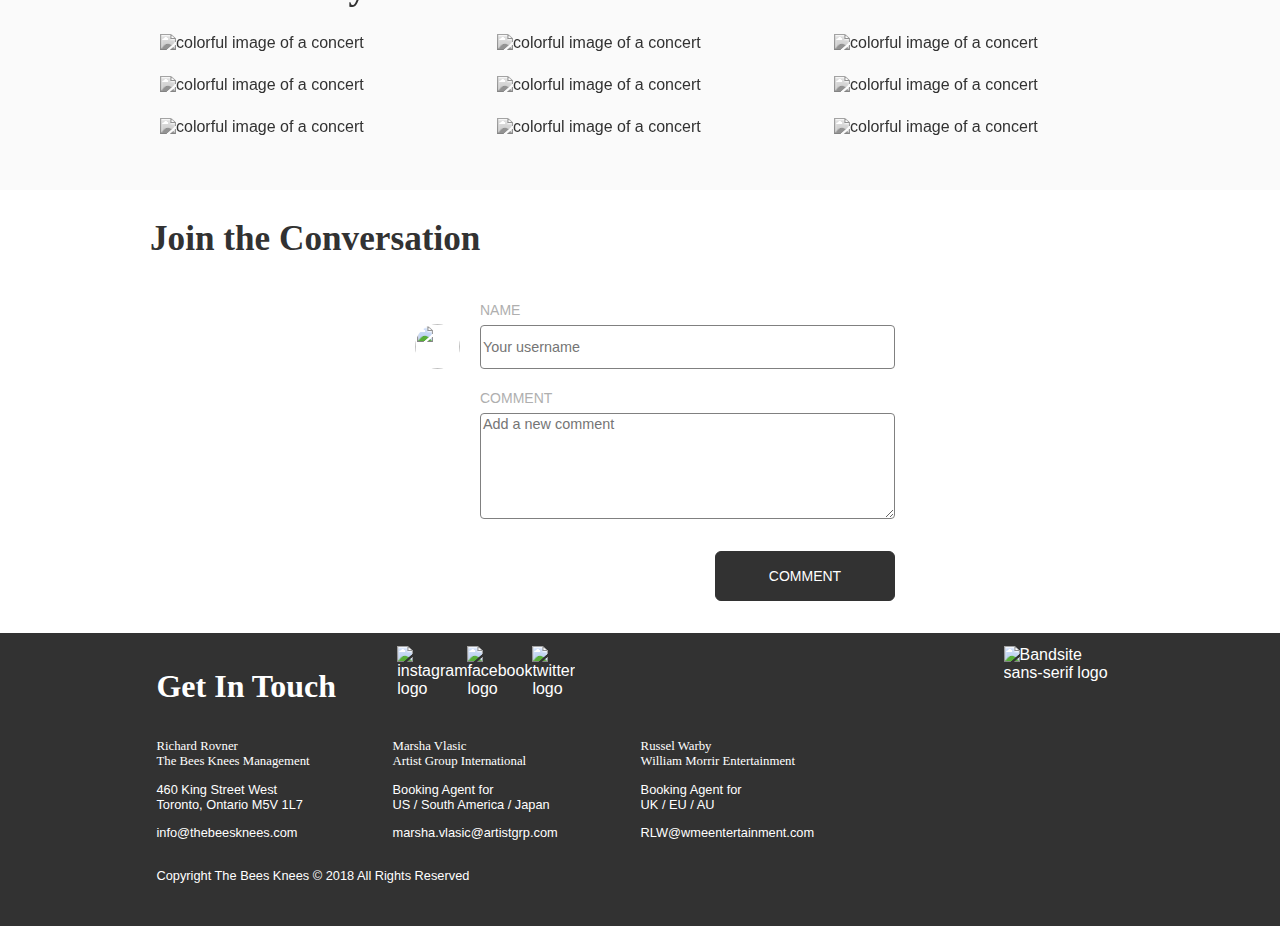
==== commit 6d79fa6b: "added alts to every image in index and shows page" ====
--- a/sprint-3/index.html
+++ b/sprint-3/index.html
@@ -9,7 +9,7 @@
 </head>
 <body>
     <header class="header">
-        <a class="header__logo" href="./index.html"><img src="./assets/logo/logo-bandsite.svg"></a>
+        <a class="header__logo" href="./index.html"><img src="./assets/logo/logo-bandsite.svg" alt="Bandsite sans-serif logo"></a>
         <nav class="header__nav">
             <a class="header__link header__link--active" href="">Biography</a>
             <a class="header__link" href="./pages/shows.html">Shows</a>
@@ -22,7 +22,7 @@
     <section class="about">
         <div class=about__square>
             <h2 class="about__title">About the Musicians</h2>
-            <img class="about__image" src="assets/images/biopic.jpg">
+            <img class="about__image" src="assets/images/biopic.jpg" alt="band member sings into the mic, surrounded by heavy smoke">
             <div class="about__quote">
                 <h3 class="about__blurb">“We are more comfortable with not fighting what comes naturally.
                     Before we might have thought, ‘We need to be smarter than this’”</h3>
@@ -56,15 +56,15 @@
     <section class="gallery">
         <h1 class="gallery__title">Photo Gallery</h1>
         <div class="gallery__imageContainer">
-            <img class="gallery__image" src="assets/images/Photo-gallery-1.jpg">
-            <img class="gallery__image" src="assets/images/photo-gallery-2.jpg">
-            <img class="gallery__image" src="assets/images/photo-gallery-3.jpg">
-            <img class="gallery__image" src="assets/images/photo-gallery-4.jpg">
-            <img class="gallery__image" src="assets/images/photo-gallery-5.jpg">
-            <img class="gallery__image" src="assets/images/photo-gallery-6.jpg">
-            <img class="gallery__image" src="assets/images/photo-gallery-7.jpg">
-            <img class="gallery__image" src="assets/images/photo-gallery-8.jpg">
-            <img class="gallery__image" src="assets/images/photo-gallery-9.jpg">
+            <img class="gallery__image" alt = "colorful image of a concert" src="assets/images/Photo-gallery-1.jpg">
+            <img class="gallery__image" alt = "colorful image of a concert" src="assets/images/photo-gallery-2.jpg">
+            <img class="gallery__image" alt = "colorful image of a concert" src="assets/images/photo-gallery-3.jpg">
+            <img class="gallery__image" alt = "colorful image of a concert" src="assets/images/photo-gallery-4.jpg">
+            <img class="gallery__image" alt = "colorful image of a concert" src="assets/images/photo-gallery-5.jpg">
+            <img class="gallery__image" alt = "colorful image of a concert" src="assets/images/photo-gallery-6.jpg">
+            <img class="gallery__image" alt = "colorful image of a concert" src="assets/images/photo-gallery-7.jpg">
+            <img class="gallery__image" alt = "colorful image of a concert" src="assets/images/photo-gallery-8.jpg">
+            <img class="gallery__image" alt = "colorful image of a concert" src="assets/images/photo-gallery-9.jpg">
         </div>
     </section>
     <section class="comments">
@@ -85,11 +85,11 @@
             <div class="footer__top">
                 <h1 class="footer__title">Get In Touch</h1>
                 <div class="footer__iconcontainer">
-                    <img class="footer__icon" src="assets/icons/svg/icon-instagram.svg">
-                    <img class="footer__icon" src="assets/icons/svg/icon-facebook.svg">
-                    <img class="footer__icon" src="assets/icons/svg/icon-twitter.svg">
+                    <img class="footer__icon" src="assets/icons/svg/icon-instagram.svg" alt="instagram logo">
+                    <img class="footer__icon" src="assets/icons/svg/icon-facebook.svg" alt="facebook logo">
+                    <img class="footer__icon" src="assets/icons/svg/icon-twitter.svg" alt="twitter logo">
                 </div>
-                <img class="footer__logo" src="assets/logo/logo-bandsite.svg">
+                <img class="footer__logo" src="assets/logo/logo-bandsite.svg" alt="Bandsite sans-serif logo">
             </div>
             <div class="footer__contacts">
                 <div class="footer__card">
